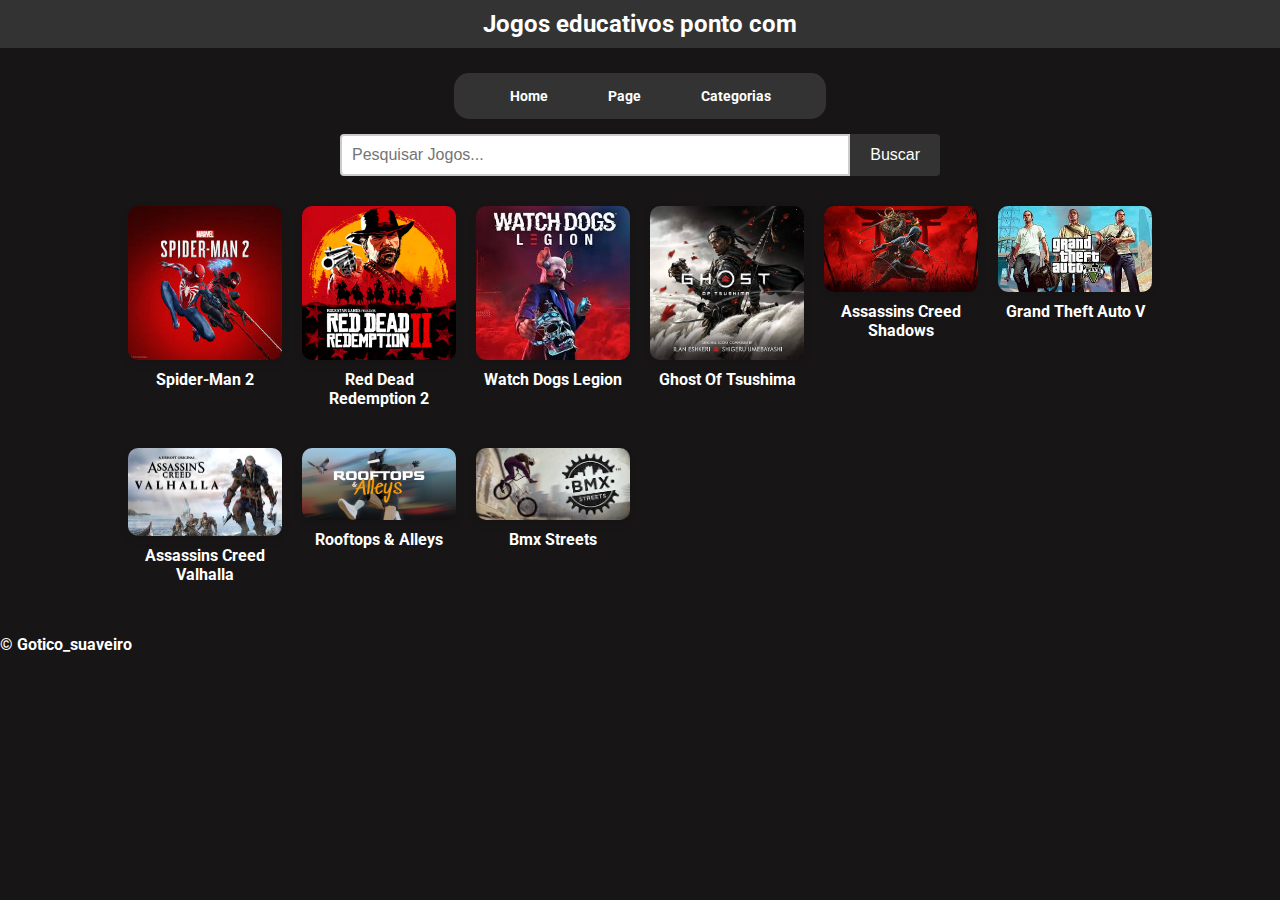
==== index.html @ 8eecb833 "att responsividade" ====
<!DOCTYPE html>
<html lang="pt-br">

<head>
    <meta charset="UTF-8">
    <meta name="viewport" content="width=device-width, initial-scale=1.0">
    <link rel="stylesheet" type="text/css" href="./css/main.css">
    <title>Jogos educativos</title>
    <link rel="icon" href="img/video-game-vector-icon.jpg" type="image/x-icon">
</head>
<header>
    <p><b>Jogos educativos ponto com</b></p>
</header>

<body>      
    <main>
        <div class="menu">
            <ul>
                <li><strong><a href="index.html">Home</a></strong></li>
                <li><strong><a href="#">Page</a></strong></li>
                <li><strong><a href="./Categorias/categoriaIndex.html">Categorias</a></strong></li>
            </ul>
        </div>  
        <div class="search-container">
            <input type="text" id="searchInput" placeholder="Pesquisar Jogos...">
            <button onclick="searchGames()">Buscar</button>
        </div>

        <div class="image-grid" id="gameGrid">
            <h3 class="game-item">
                <a href="/seedGame/spiderhomem2 v1.4.5.torrent">
                    <img src="img/SpiderMan2PC2.jpeg" height="100px" width="100px">
                    <p>Spider-Man 2</p>
                </a>
            </h3>
            <h3 class="game-item">
                <a href="views/rdr2.html">
                    <img src="img/Hpl5MtwQgOVF9vJqlfui6SDB5Jl4oBSq.jpeg" height="100px" width="100px">
                    <p>Red Dead Redemption 2</p>
                </a>
            </h3>
            <h3 class="game-item">
                <a href="/seedGame/WatchDogs3.torrent">
                    <img src="img/legion.jpeg" height="100px" width="100px">
                    <p>Watch Dogs Legion</p>
                </a>
            </h3>
            <h3 class="game-item">
                <a href="/seedGame/GhostOfTsushima.torrent">
                    <img src="img/GhistOFts.jpg" height="100px" width="100px">
                    <p>Ghost Of Tsushima</p>
                </a>
            </h3>
            <h3 class="game-item">
                <a href="">
                    <img src="img/acShadows.jpeg" height="100px" width="100px">
                    <p>Assassins Creed Shadows</p>
                </a>
            </h3>
            <h3 class="game-item">
                <a href="">
                    <img src="img/download.jpeg" height="100px" width="100px">
                    <p>Grand Theft Auto V</p>
                </a>
            </h3>
            <h3 class="game-item">
                <a href="/seedGame/AssassinsCreedValhalla.torrent">
                    <img src="img/valhalla.png" height="100px" width="100px">
                    <p>Assassins Creed Valhalla</p>
                </a>
            </h3>
            <h3 class="game-item">
                <a href="/seedGame/Rooftops.and.Alleys.The.Parkour.Game.v1.0.1.7.zip.torrent">
                    <img src="img/Rooftops&Alleys.jpg" height="100px" width="100px">
                    <p>Rooftops & Alleys</p>
                </a>
            </h3>
            <h3 class="game-item">
                <a href="/seedGame/BMX.Streets-TENOKE.torrent">
                    <img src="img/bmxstreets.jpeg" height="100px" width="100px">
                    <p>Bmx Streets</p>
                </a>
            </h3>
        </div>
    </main>

    <script>
        function searchGames() {
            var input = document.getElementById('searchInput').value.toLowerCase();
            var gameItems = document.getElementsByClassName('game-item');

            for (var i = 0; gameItems.length; i++) {
                var gameTitle = gameItems[i].getElementsByTagName('p')[0].innerText.toLowerCase();
                if (gameTitle.includes(input)) {
                    gameItems[i].style.display = "";
                } else {
                    gameItems[i].style.display = "none";
                }
            }
        }
    </script>
    
</body>
<footer>
    <p><strong>© Gotico_suaveiro</strong></p>
</footer>

</html>
---- css/main.css ----
/* Importando a fonte personalizada do Google Fonts */
@import url('https://fonts.googleapis.com/css2?family=Roboto:wght@400;700&display=swap');

body {
    font-family: 'Roboto', sans-serif;
    background-color: #171515;
    margin: 0;
    padding: 0;
    color: white;
}

header {
    background-color: #333;
    padding: 10px 0;
    text-align: center;
    color: white;
}

header p {
    font-size: 24px;
    margin: 0;
}

main {
    display: flex;
    flex-direction: column;
    align-items: center;
    padding: 25px 20px;
}

.search-container {
    display: flex;
    justify-content: center;
    margin-bottom: 20px;
    width: 100%;
    max-width: 600px;
}

#searchInput {
    width: 100%;
    padding: 10px;
    font-size: 16px;
    border: 2px solid #ccc;
    border-radius: 4px 0 0 4px;
    outline: none;
}

#searchInput:focus {
    border-color: #333;
}

button {
    padding: 10px 20px;
    font-size: 16px;
    border: none;
    background-color: #333;
    color: white;
    cursor: pointer;
    border-radius: 0 4px 4px 0;
    transition: background-color 0.2s;
}

button:hover {
    background-color: #555;
}

.image-grid {
    display: grid;
    grid-template-columns: repeat(auto-fill, minmax(150px, 1fr));
    gap: 20px;
}

.image-grid h3 {
    text-align: center;
    margin: 10px 0;
}

.image-grid a {
    text-decoration: none;
    color: inherit;
}

.image-grid img {
    width: 100%;
    height: auto;
    border-radius: 10px;
    box-shadow: 0 4px 8px rgba(0, 0, 0, 0.1);
    transition: transform 0.2s, box-shadow 0.2s;
}

.image-grid img:hover {
    transform: scale(1.05);
    box-shadow: 0 8px 16px rgba(0, 0, 0, 0.2);
}

.image-grid p {
    font-size: 16px;
    margin: 5px 0 0;
}

/* Estilos para o menu responsivo */
.menu {
    background-color: #333;
    width: 30%;
    border-radius: 15px;
    margin-bottom: 15px;
}

.menu ul {
    list-style-type: none;
    display: flex;
    justify-content: center; /* Centraliza os itens horizontalmente */
    padding: 0;
    margin: 0;
}

.menu li {
    margin: 0 10px;
}

.menu a {
    font-size: 14px;
    color: white;
    text-decoration: none;
    padding: 15px 20px;
    display: block;
    font-family: 'Roboto', sans-serif;
}

.menu a:hover {
    background-color: #333;
}

/* Estilos responsivos */
@media (max-width: 768px) {
    .menu ul {
        flex-direction: column; /* Faz os itens ficarem em coluna em telas menores */
    }

    .menu li {
        text-align: center;
        margin: 10px 0;
    }
}
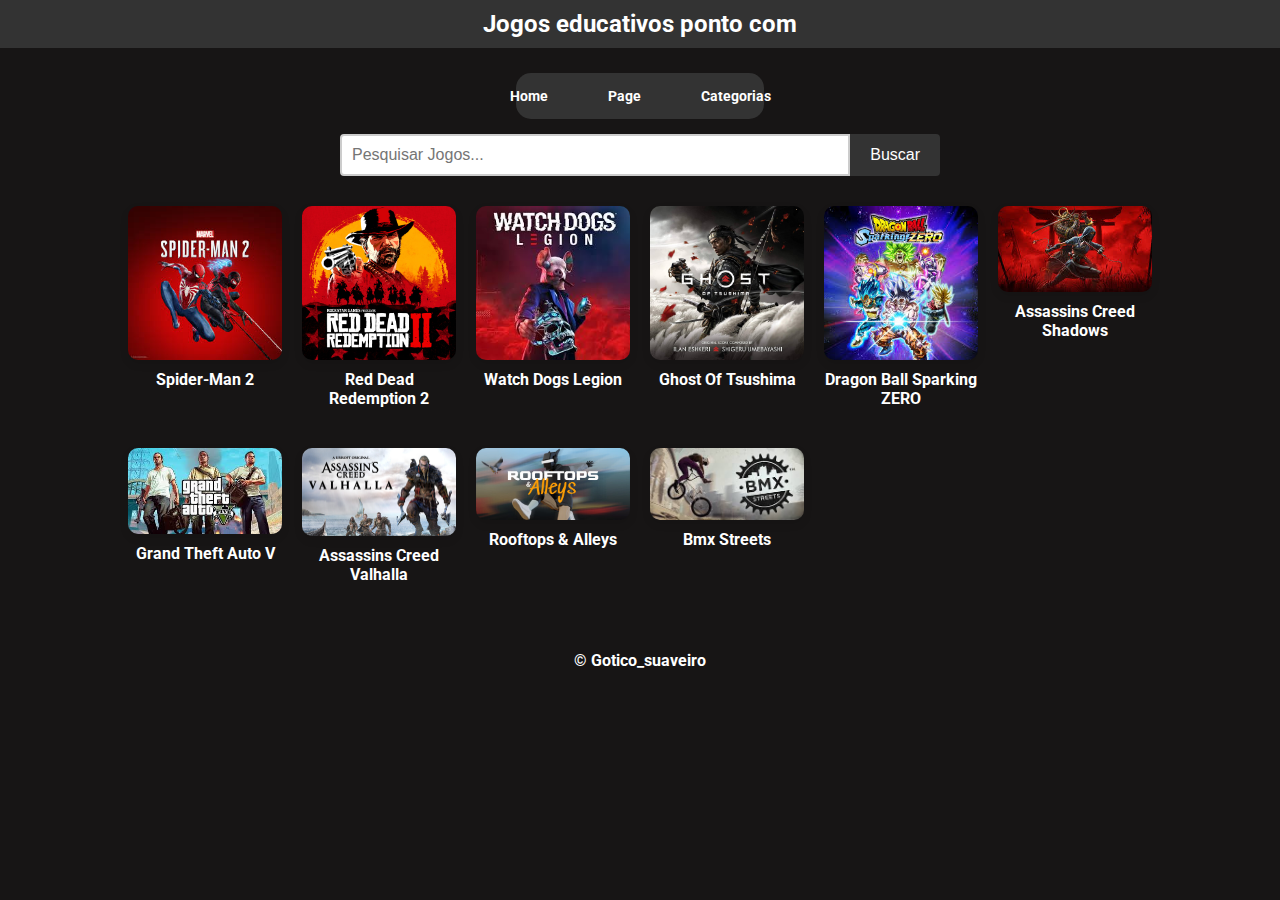
==== commit 171a2d44: "addbzzero" ====
--- a/index.html
+++ b/index.html
@@ -50,6 +50,11 @@
                     <img src="img/GhistOFts.jpg" height="100px" width="100px">
                     <p>Ghost Of Tsushima</p>
                 </a>
+            </h3>
+            <h3 class="game-item">
+            <a href="/seedGame/dragon bolas sparkando zero (gamebounty) (1).torrent">
+                <img src="img/dbzZero.jpeg" height="100px" width="100px">
+                <p>Dragon Ball Sparking ZERO</p></a>
             </h3>
             <h3 class="game-item">
                 <a href="">
--- a/css/main.css
+++ b/css/main.css
@@ -7,6 +7,14 @@
     margin: 0;
     padding: 0;
     color: white;
+}
+
+footer {
+    margin-top: auto;
+    text-align: center; /* Centraliza o texto horizontalmente */
+    padding: 1em; /* Espaçamento interno do footer */
+    font-size: 1em; /* Tamanho da fonte */
+    color: white; /* Cor do texto */
 }
 
 header {
@@ -101,7 +109,7 @@
 /* Estilos para o menu responsivo */
 .menu {
     background-color: #333;
-    width: 30%;
+    width: 20%;
     border-radius: 15px;
     margin-bottom: 15px;
 }
@@ -129,16 +137,23 @@
 
 .menu a:hover {
     background-color: #333;
+    padding: 15px 20px;
 }
 
 /* Estilos responsivos */
-@media (max-width: 768px) {
+@media (max-width: 900px) {
     .menu ul {
-        flex-direction: column; /* Faz os itens ficarem em coluna em telas menores */
+        flex-direction: unset; /* Faz os itens ficarem em coluna em telas menores */
     }
 
     .menu li {
         text-align: center;
         margin: 10px 0;
     }
+    .menu {
+        background-color: #333;
+        width: 90%;
+        border-radius: 10px;
+        margin-bottom: 10px;
+    }
 }
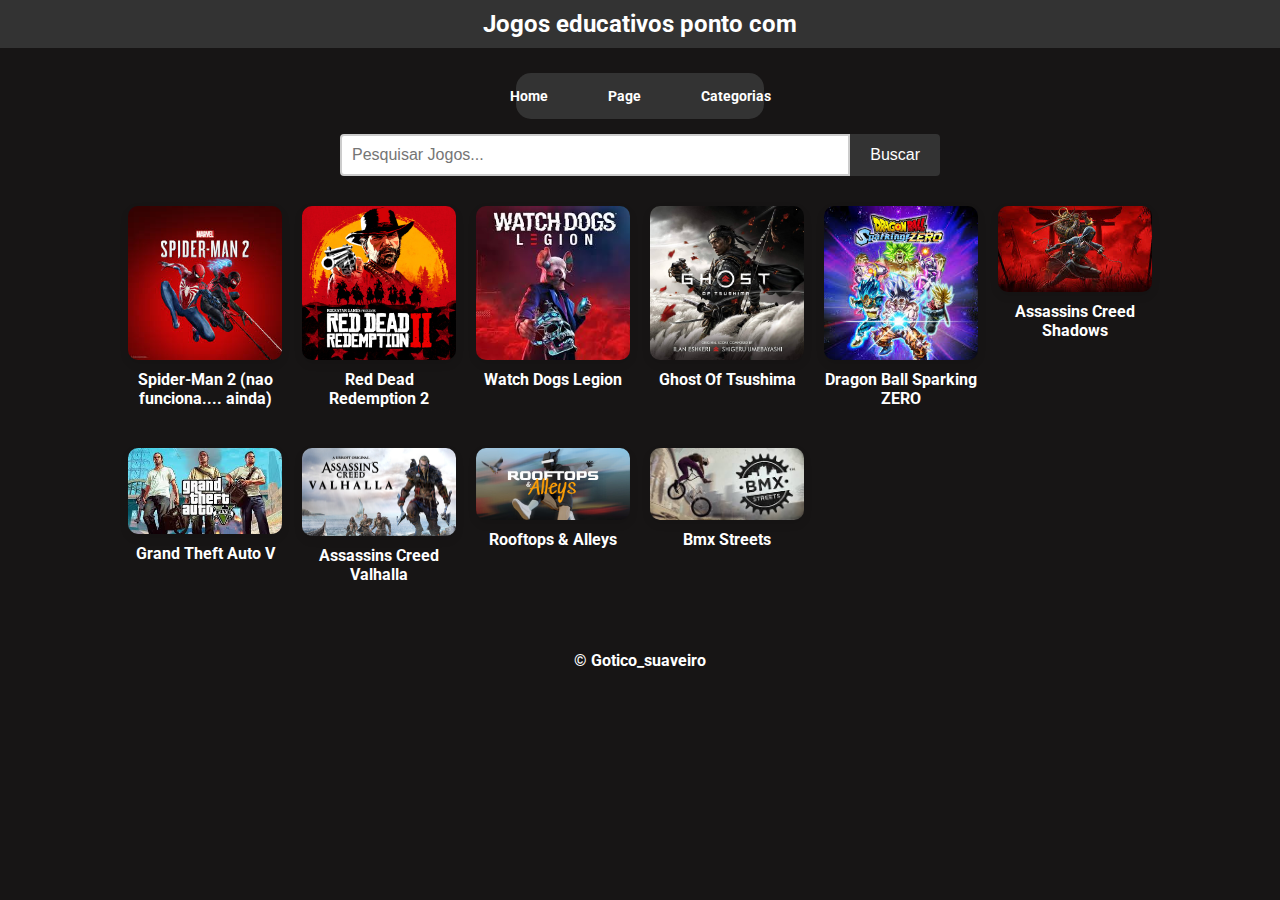
==== commit b1647370: "att meme da porra" ====
--- a/index.html
+++ b/index.html
@@ -30,7 +30,7 @@
             <h3 class="game-item">
                 <a href="/seedGame/spiderhomem2 v1.4.5.torrent">
                     <img src="img/SpiderMan2PC2.jpeg" height="100px" width="100px">
-                    <p>Spider-Man 2</p>
+                    <p>Spider-Man 2 (nao funciona.... ainda)</p>
                 </a>
             </h3>
             <h3 class="game-item">
@@ -63,7 +63,7 @@
                 </a>
             </h3>
             <h3 class="game-item">
-                <a href="">
+                <a href="/seedGame/grand.theft.auto.v (Portable).torrent">
                     <img src="img/download.jpeg" height="100px" width="100px">
                     <p>Grand Theft Auto V</p>
                 </a>
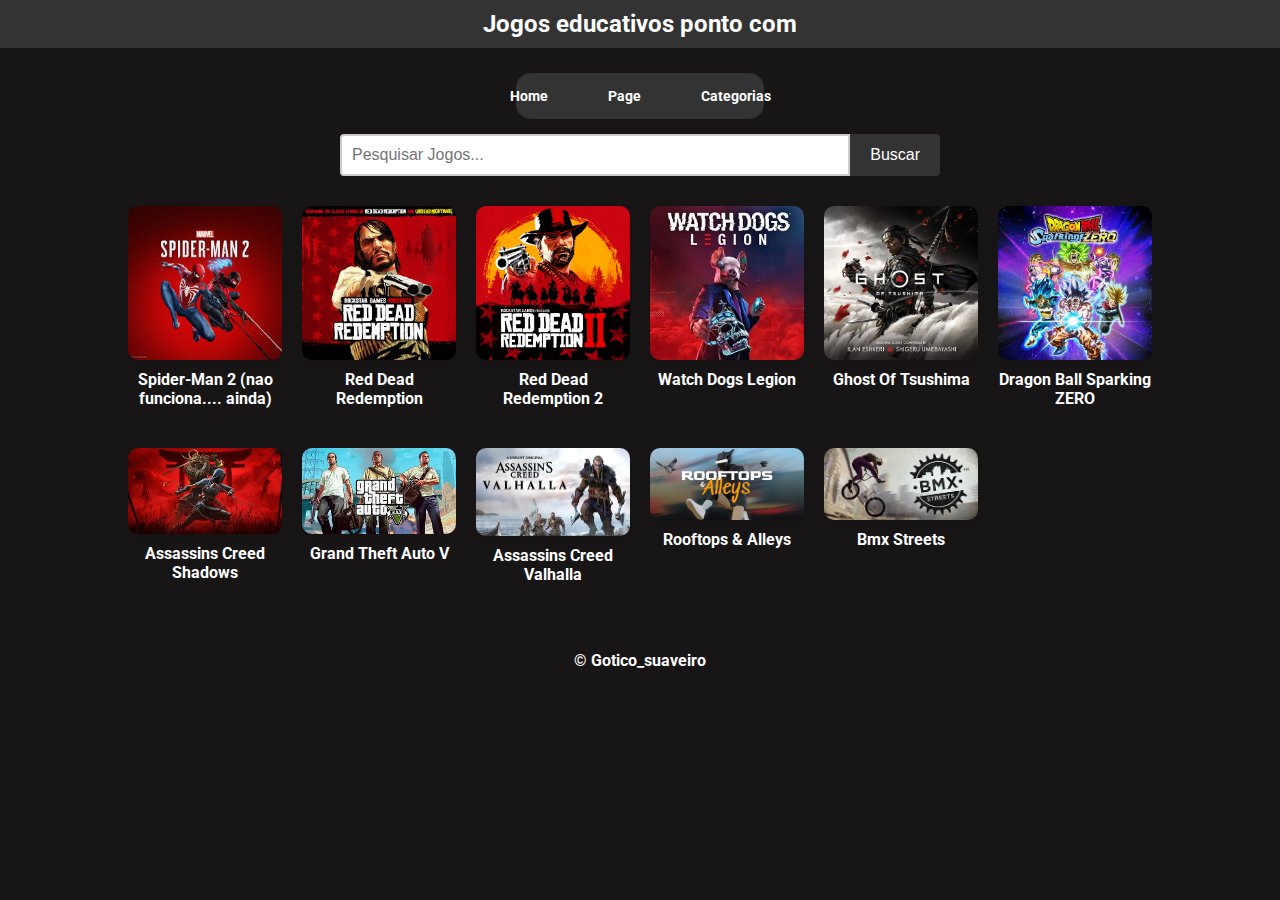
==== commit 63e7d0bc: "rdd1" ====
--- a/index.html
+++ b/index.html
@@ -31,6 +31,12 @@
                 <a href="/seedGame/spiderhomem2 v1.4.5.torrent">
                     <img src="img/SpiderMan2PC2.jpeg" height="100px" width="100px">
                     <p>Spider-Man 2 (nao funciona.... ainda)</p>
+                </a>
+            </h3>
+            <h3 class="game-item">
+                <a href="/seedGame/rdrrrr1.torrent">
+                    <img src="img/rdr1.jpg" height="100px" width="100px">
+                    <p>Red Dead Redemption</p>
                 </a>
             </h3>
             <h3 class="game-item">
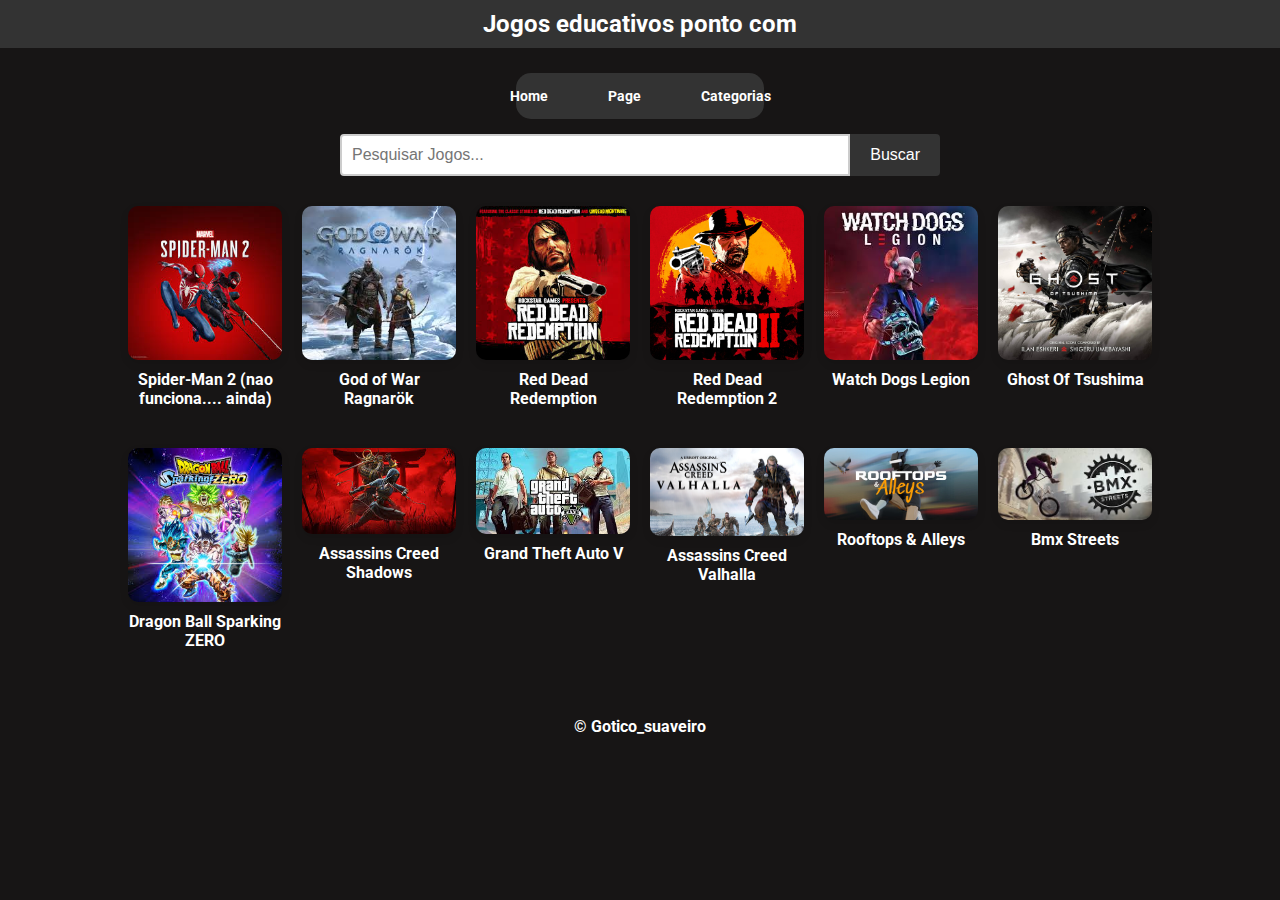
==== commit c85185c7: "att godofwar2" ====
--- a/index.html
+++ b/index.html
@@ -31,6 +31,12 @@
                 <a href="/seedGame/spiderhomem2 v1.4.5.torrent">
                     <img src="img/SpiderMan2PC2.jpeg" height="100px" width="100px">
                     <p>Spider-Man 2 (nao funciona.... ainda)</p>
+                </a>
+            </h3>
+            <h3 class="game-item">
+                <a href="/seedGame/gggooooffw.torrent">
+                    <img src="img/godofwar2.jpg" height="100px" width="100px">
+                    <p>God of War Ragnarök</p>
                 </a>
             </h3>
             <h3 class="game-item">
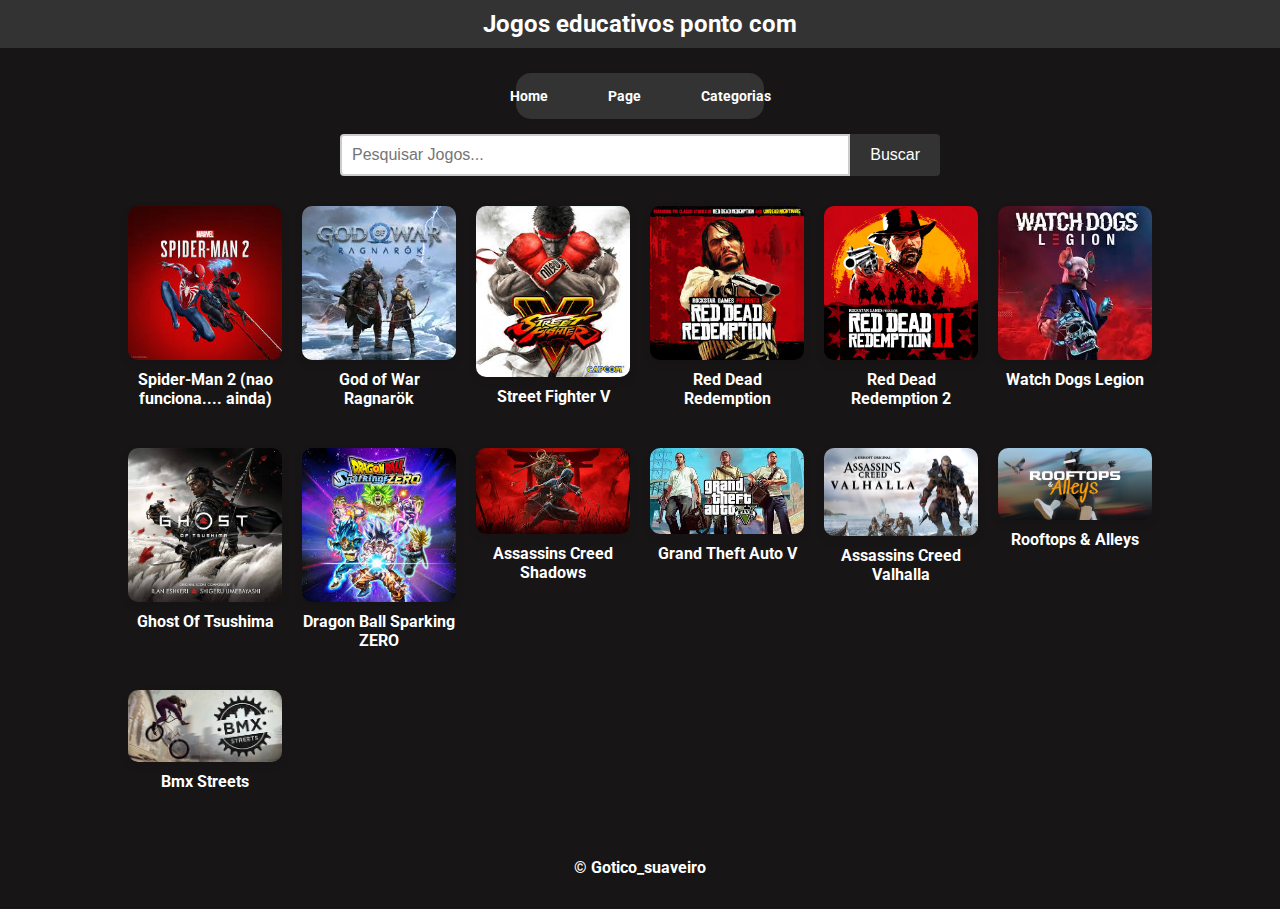
==== commit 1f509232: "brigaderuaV" ====
--- a/index.html
+++ b/index.html
@@ -37,6 +37,12 @@
                 <a href="/seedGame/gggooooffw.torrent">
                     <img src="img/godofwar2.jpg" height="100px" width="100px">
                     <p>God of War Ragnarök</p>
+                </a>
+            </h3>
+            <h3 class="game-item">
+                <a href="seedGame/rua lutador V.torrent">
+                    <img src="img/brigaderuaV.jpg" height="100px" width="100px">
+                    <p>Street Fighter V</p>
                 </a>
             </h3>
             <h3 class="game-item">
@@ -120,6 +126,6 @@
 </body>
 <footer>
     <p><strong>© Gotico_suaveiro</strong></p>
-</footer>
+</footer> 
 
 </html>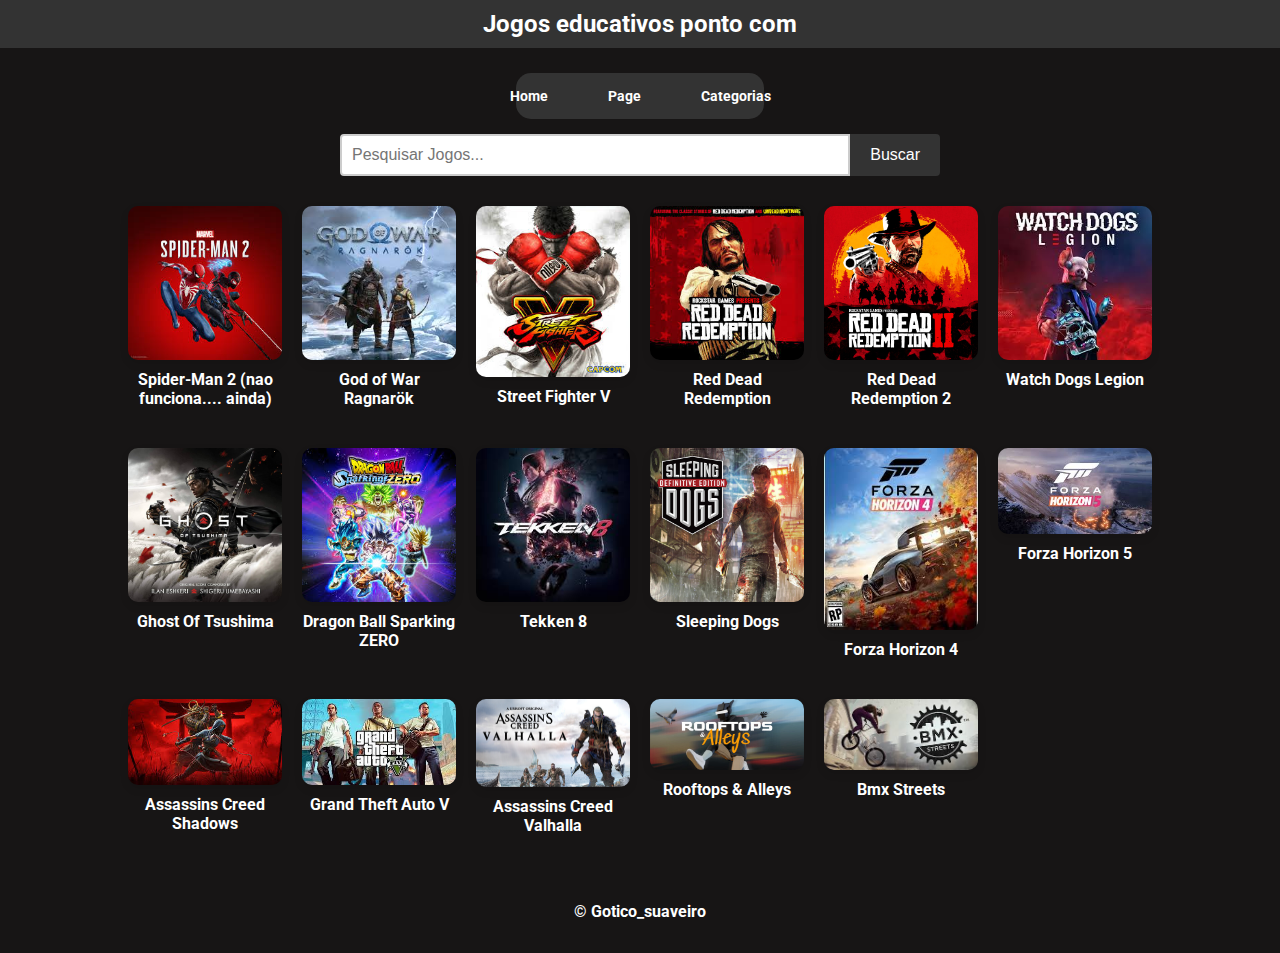
==== commit af29ec9d: "nvs games" ====
--- a/index.html
+++ b/index.html
@@ -40,7 +40,7 @@
                 </a>
             </h3>
             <h3 class="game-item">
-                <a href="seedGame/rua lutador V.torrent">
+                <a href="/seedGame/rua lutador V.torrent">
                     <img src="img/brigaderuaV.jpg" height="100px" width="100px">
                     <p>Street Fighter V</p>
                 </a>
@@ -73,6 +73,30 @@
             <a href="/seedGame/dragon bolas sparkando zero (gamebounty) (1).torrent">
                 <img src="img/dbzZero.jpeg" height="100px" width="100px">
                 <p>Dragon Ball Sparking ZERO</p></a>
+            </h3>
+            <h3 class="game-item">
+                <a href="/seedGame/Tekken 8.torrent">
+                    <img src="img/tk8.jpg" height="100px" width="100px">
+                    <p>Tekken 8</p>
+                </a>
+            </h3>
+            <h3 class="game-item">
+                <a href="/seedGame/Sleeping dogs.torrent">
+                    <img src="img/dormindocomcachorros.jpg" height="100px" width="100px">
+                    <p>Sleeping Dogs</p>
+                </a>
+            </h3>
+            <h3 class="game-item">
+                <a href="/seedGame/Forza Horizon 4 [Ecológica Verde].torrent">
+                    <img src="img/forzahorizon4.jpg" height="100px" width="100px">
+                    <p>Forza Horizon 4</p>
+                </a>
+            </h3>
+            <h3 class="game-item">
+                <a href="/seedGame/fh5 fitgarota.torrent">
+                    <img src="img/forzahorizon5.jpg" height="100px" width="100px">
+                    <p>Forza Horizon 5</p>
+                </a>
             </h3>
             <h3 class="game-item">
                 <a href="">
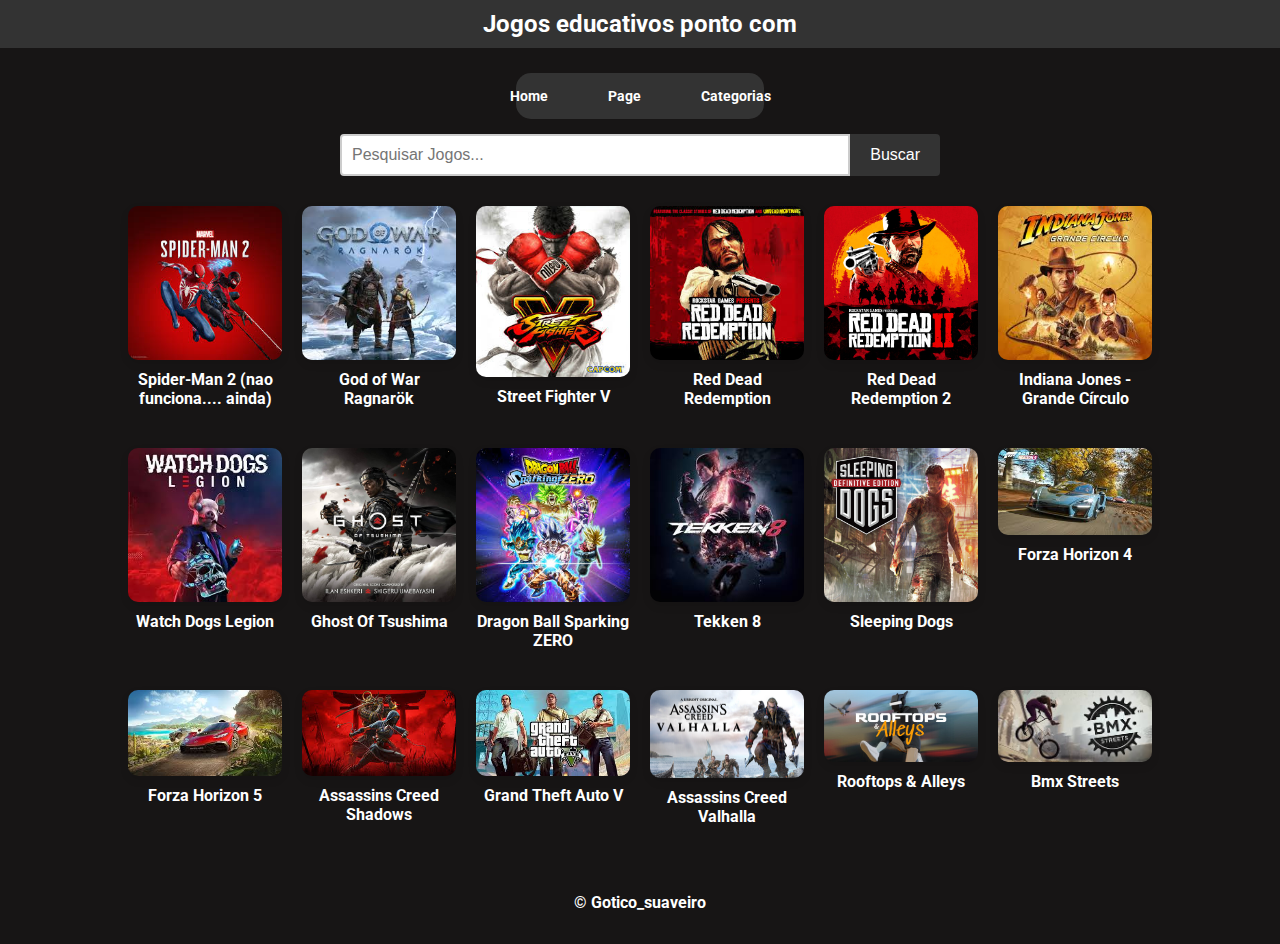
==== commit a0537ef1: "att indiana jones" ====
--- a/index.html
+++ b/index.html
@@ -58,6 +58,12 @@
                 </a>
             </h3>
             <h3 class="game-item">
+                <a href="/seedGame/indiaaanaaa jonesss.torrent">
+                    <img src="img/indianajones.jpg" height="100px" width="100px">
+                    <p>Indiana Jones - Grande Círculo</p>
+                </a>
+            </h3>
+            <h3 class="game-item">
                 <a href="/seedGame/WatchDogs3.torrent">
                     <img src="img/legion.jpeg" height="100px" width="100px">
                     <p>Watch Dogs Legion</p>
@@ -88,13 +94,13 @@
             </h3>
             <h3 class="game-item">
                 <a href="/seedGame/Forza Horizon 4 [Ecológica Verde].torrent">
-                    <img src="img/forzahorizon4.jpg" height="100px" width="100px">
+                    <img src="img/forza4.jpg" height="100px" width="100px">
                     <p>Forza Horizon 4</p>
                 </a>
             </h3>
             <h3 class="game-item">
                 <a href="/seedGame/fh5 fitgarota.torrent">
-                    <img src="img/forzahorizon5.jpg" height="100px" width="100px">
+                    <img src="img/forza5.jpg" height="100px" width="100px">
                     <p>Forza Horizon 5</p>
                 </a>
             </h3>
